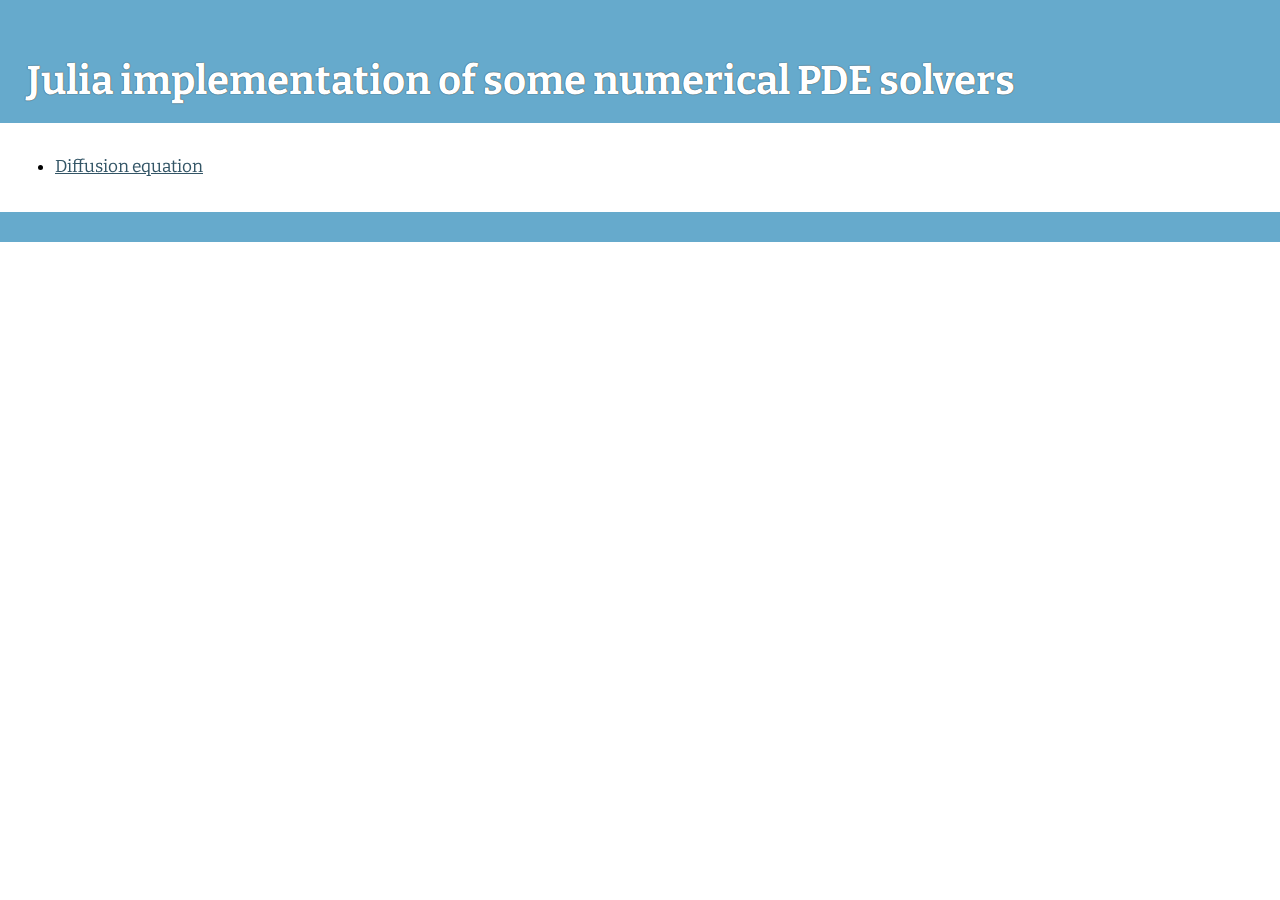
==== docs/index.html @ e6ae3a78 "add diffusion model" ====
<!DOCTYPE html>
<html xmlns="http://www.w3.org/1999/xhtml" lang="" xml:lang="">
<head>
  <meta charset="utf-8" />
  <meta name="generator" content="pandoc" />
  <meta name="viewport" content="width=device-width, initial-scale=1.0, user-scalable=yes" />
  <title>Julia implementation of some numerical PDE solvers</title>
  <style>
    code{white-space: pre-wrap;}
    span.smallcaps{font-variant: small-caps;}
    span.underline{text-decoration: underline;}
    div.column{display: inline-block; vertical-align: top; width: 50%;}
    div.hanging-indent{margin-left: 1.5em; text-indent: -1.5em;}
    ul.task-list{list-style: none;}
  </style>
  <link rel="stylesheet" href="theme.css" />
  <!--[if lt IE 9]>
    <script src="//cdnjs.cloudflare.com/ajax/libs/html5shiv/3.7.3/html5shiv-printshiv.min.js"></script>
  <![endif]-->
</head>
<body>
<header id="title-block-header">
<h1 class="title">Julia implementation of some numerical PDE solvers</h1>
<!--        <div id="dark-mode-toggle">
                <p>Dark mode: <button class="dark-mode-button"
                        aria-label="Toggle dark mode"
                        onclick="toggle_dark_mode()">
                        <span></span><span></span>
                </button></p>
</div> -->
</header>
<div class="row">
        <div class="col-6 col-s-9" id="main">
<ul>
<li><a href="./diffusion.html">Diffusion equation</a></li>
</ul>
        </div>
        
</div>
<div class="footer">
</div>
<!-- <script>
function toggle_dark_mode() {
    var app = document.getElementsByTagName("BODY")[0];
    if (localStorage.darkMode == "dark") {
	localStorage.darkMode = "light";
	app.setAttribute("dark-mode", "light");
    } else {
	localStorage.darkMode = "dark";
	app.setAttribute("dark-mode", "dark");
    }
}
</script> -->
</body>
</html>
---- docs/theme.css ----
@import url('https://fonts.googleapis.com/css2?family=Bitter:ital@0;1&family=Inconsolata:wght@400;700&display=swap');

:root {
        --primary-support: #66AACC;
        --highlight: #CC44CC;
}

/*** Colours ***/
header .title {
        color: white;
        text-shadow: 0 0 1px black;
}
        
header .subtitle {
        color: black;
        text-shadow: 0 0 1px white;
}

header .author {
        color: black;
        text-shadow: 0 0 1px white;
}

/*
#dark-mode-toggle {
        float: right;
        position: relative;
        top: -40pt;
}

body[dark-mode="dark"] .dark-mode-button span:nth-child(1){
    background-color: #ced4e2;
    color: #141516;
}
body[dark-mode=dark] .dark-mode-button span:nth-child(2) {
    left: 22.5px;
    background-color: #141516;
}

body[dark-mode=dark] {
        background-color: black;
        color: white;
}
*/
a {
        color: var(--primary-support);
        filter: brightness(50%);
}

a:hover {
        color: var(--highlight);
}

/*
body[dark-mode="dark"] a {
        filter: none;
}
*/
.named-code-block .sourceCode {
        background: #eee;
}

/*
body[dark-mode="dark"] .named-code-block .sourceCode {
        color: black;
        background: #ccc;
}
*/

/*** Font settings ***/

body {
        font-family: "Bitter", serif;
        font-size: 13pt;
        font-weight: 400;
        line-height: 1.4;
}

h1, h2, h3 {
        font-family: "Bitter", serif;
        font-weight: bold;
}

code {
        font-family: "Inconsolata", monospace;
}

/*** Placement settings ***/

body {
        margin: 0;
        padding: 0;
        color: black;
        background: white;
}

img.figure {
        width: 80%;
}

/*
.level1 {
        display: none;
}

.level1:target {
        display: block;
}
*/

#main h1 {
      border-bottom: thin solid #ddd;
}

#main p {
}

header h1 {
        font-size: 40pt;
        padding: 10pt 10pt 0 10pt;
        margin-bottom: 0;
}

header .subtitle {
        padding: 10pt;
        padding-top: 0;
        margin-top: 0;
}

header .author {
        padding: 10pt;
        margin-top: 0;
}

.footer {
        margin: 0;
        padding: 10pt 300pt 10pt 100pt;
}

header {
        background: var(--primary-support);
        margin: 0;
        padding: 10pt;
}

.named-code-block {
        background: var(--primary-support);
        border-radius: 5pt;
        margin: 0 20pt 0 20pt;
}

.named-code-block p {
        color: white;
        font-weight: bold;
        padding-top: 5pt;
        margin-bottom: 2pt;
        margin-left: 15pt;
}
.named-code-block .sourceCode {
        margin-top: 0;
        background: #eee;
}

.named-code-block pre.sourceCode {
        padding: 5pt 20pt 10pt 15pt;
        /* border-top: solid thin #888; */
        border-radius: 0 0 10pt 5pt;
}

.named-code-block div.sourceCode {
        border-radius: 0 0 5pt 5pt;
}

:not(.named-code-block) > div.sourceCode {
        margin: 0 20pt 0 20pt;
        padding: 5pt 15pt 10pt 15pt;
        border-radius: 5pt 5pt 5pt 5pt;
        background: #eee;
}

/* Dark-mode toggle */
        /* Light Mode Button Styles
        --------------------------- */ 
/*        .dark-mode-button {
            background:0;
            border: 0;
            box-sizing: border-box;
            cursor: pointer;
            height: 20px;
            width: 40px;
            position: relative;
            top: -5pt;
            border: 1px solid rgba(255,255,255,0);
        }
        .dark-mode-button:focus {
            outline:none;
        }
        .dark-mode-button span:nth-child(1) {
            position: absolute;
            top:0;
            left:0;
            width: 40px;
            height:20px;
            border-radius: 20px;
            background-color: #d6d7db;
            box-shadow: inset 1px 1px 3px 0 rgb(0 0 0 / 40%);
            transition: .3s;
        }
        .dark-mode-button span:nth-child(2) {
            position: absolute;
            top:2.5px;
            left:2.5px;
            width: 15px;
            height: 15px;
            background-color: #fff;
            border-radius: 50%;
            box-shadow: 1px 1px 2px 0 rgb(0 0 0 / 40%);
            transition: .3s;
        }
*/

/* Responsive design from w3schools */
* {
  box-sizing: border-box;
}
.row::after {
  content: "";
  clear: both;
/*  display: table; */
}

[class*="col-"] {
/*  float: left; */
  padding: 15px;
}

.header {
  background-color: #9933cc;
  color: #ffffff;
  padding: 15px;
}

.menu ul {
  list-style-type: none;
  margin: 0;
  padding: 0;
}

.menu li {
  padding: 8px;
  margin-bottom: 7px;
  color: #ffffff;
  text-align: right;
}

.menu li:hover {
}

.aside {
  background-color: #33b5e5;
  padding: 15px;
  color: #ffffff;
  text-align: center;
  font-size: 14px;
  box-shadow: 0 1px 3px rgba(0,0,0,0.12), 0 1px 2px rgba(0,0,0,0.24);
}

.footer {
  background-color: var(--primary-support);
  color: #ffffff;
  text-align: center;
  font-size: 12px;
  padding: 15px;
}

/* For mobile phones: */
[class*="col-"] {
  width: 100%;
}

@media only screen and (min-width: 600px) {
  header h1 {
          font-size: 30pt;
  }

  header .subtitle {
          padding: 10pt;
          font-size: 14pt;
          padding-top: 5pt;
          margin-top: 0;
  }

  header .author {
          font-size: 14pt;
  }

  .menu {
        align-self: flex-start;
        position: sticky;
        top: 0;
  }

  .row {
          display: flex;
          flex-flow: row;
  }
  #menu-container { order: 1; }
  #main { order: 2; }

  /* For tablets: */
  .col-s-1 {width: 8.33%;}
  .col-s-2 {width: 16.66%;}
  .col-s-3 {width: 25%;}
  .col-s-4 {width: 33.33%;}
  .col-s-5 {width: 41.66%;}
  .col-s-6 {width: 50%;}
  .col-s-7 {width: 58.33%;}
  .col-s-8 {width: 66.66%;}
  .col-s-9 {width: 75%;}
  .col-s-10 {width: 83.33%;}
  .col-s-11 {width: 91.66%;}
  .col-s-12 {width: 100%;}
}

@media only screen and (min-width: 1600px) {
header {
        padding: 10pt 400pt 10pt 50pt;
}

header h1 {
        padding: 20pt 20pt 0 20pt;
        margin-bottom: 0;
}

header .subtitle {
        padding: 20pt;
        font-size: 15pt;
        padding-top: 0;
        margin-top: 0;
}

header .author {
        padding: 20pt;
        margin-top: 0;
}

.warning blockquote {
        padding: 5pt 20pt 5pt 20pt;
        margin-right: 100pt;
}

  .row {
          display: flex;
          flex-flow: row;
  }
  #menu-container { order: 1; }
  #main { order: 2; }

  .menu {
          align-self: flex-start;
          position: sticky;
          top: 0;
  }
  /* For desktop: */
  .col-1 {width: 8.33%;}
  .col-2 {width: 16.66%;}
  .col-3 {width: 25%;}
  .col-4 {width: 33.33%;}
  .col-5 {width: 41.66%;}
  .col-6 {width: 50%;}
  .col-7 {width: 58.33%;}
  .col-8 {width: 66.66%;}
  .col-9 {width: 75%;}
  .col-10 {width: 83.33%;}
  .col-11 {width: 91.66%;}
  .col-12 {width: 100%;}
}
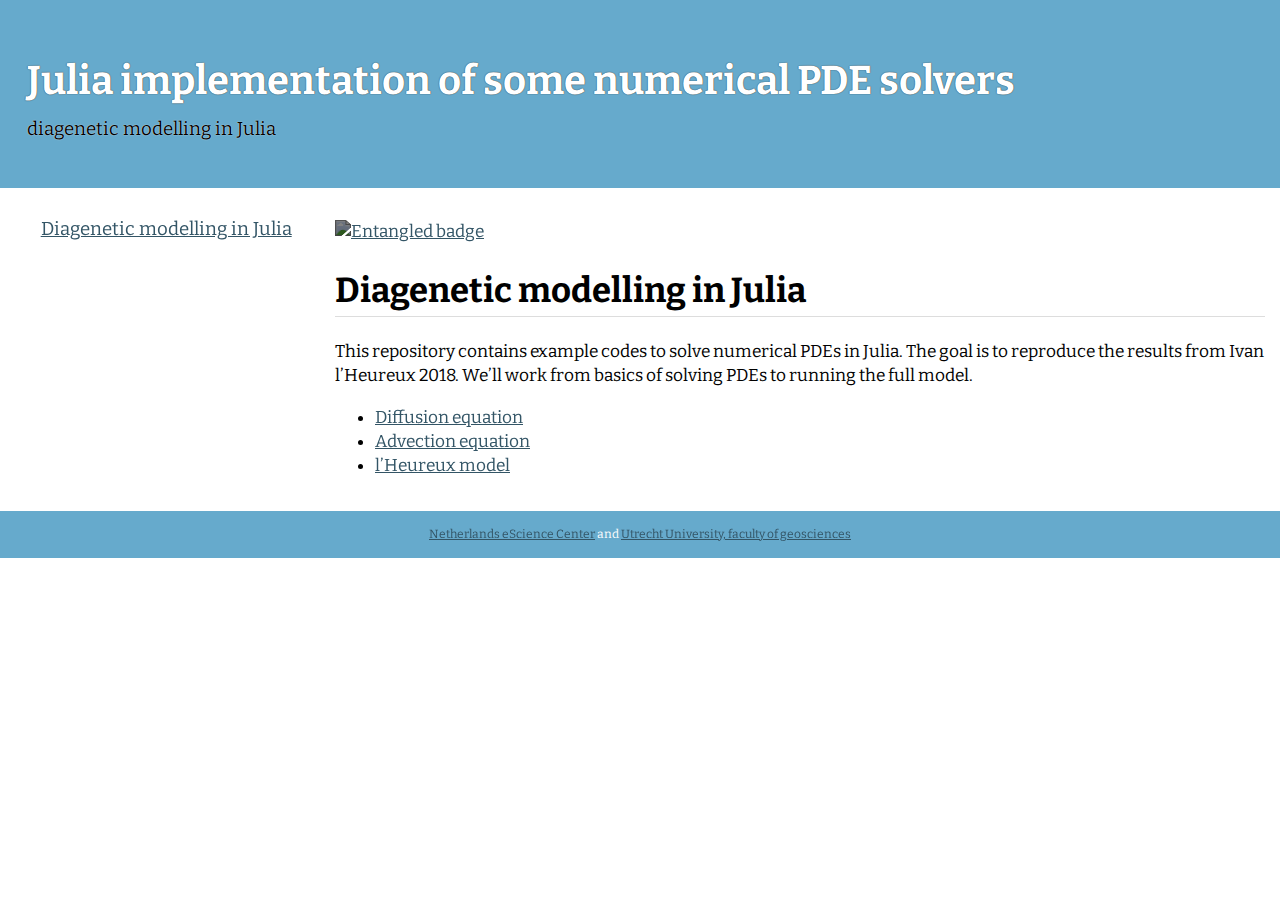
==== commit 7b0b0635: "add advection model" ====
--- a/docs/index.html
+++ b/docs/index.html
@@ -21,6 +21,7 @@
 <body>
 <header id="title-block-header">
 <h1 class="title">Julia implementation of some numerical PDE solvers</h1>
+<p class="subtitle">diagenetic modelling in Julia</p>
 <!--        <div id="dark-mode-toggle">
                 <p>Dark mode: <button class="dark-mode-button"
                         aria-label="Toggle dark mode"
@@ -31,13 +32,27 @@
 </header>
 <div class="row">
         <div class="col-6 col-s-9" id="main">
+<p><a href="https://entangled.github.io/"><img src="https://img.shields.io/badge/entangled-Use%20the%20source!-%2300aeff" alt="Entangled badge" /></a></p>
+<section id="diagenetic-modelling-in-julia" class="level1">
+<h1>Diagenetic modelling in Julia</h1>
+<p>This repository contains example codes to solve numerical PDEs in Julia. The goal is to reproduce the results from Ivan l’Heureux 2018. We’ll work from basics of solving PDEs to running the full model.</p>
 <ul>
 <li><a href="./diffusion.html">Diffusion equation</a></li>
+<li><a href="./upwind-scheme.html">Advection equation</a></li>
+<li><a href="./lheureux-model.html">l’Heureux model</a></li>
 </ul>
+</section>
         </div>
-        
+         <div class="col-3 col-s-3 menu" id="menu-container">
+                <div id="menu"><nav id="TOC" role="doc-toc">
+                                <ul>
+                                <li><a href="#diagenetic-modelling-in-julia">Diagenetic modelling in Julia</a></li>
+                                </ul>
+                </nav></div>
+        </div> 
 </div>
 <div class="footer">
+<a href="https://esciencecenter.nl">Netherlands eScience Center</a> and <a href="https://www.uu.nl/organisatie/faculteit-geowetenschappen">Utrecht University, faculty of geosciences</a>
 </div>
 <!-- <script>
 function toggle_dark_mode() {
--- a/docs/theme.css
+++ b/docs/theme.css
@@ -2,6 +2,7 @@
 
 :root {
         --primary-support: #66AACC;
+        --secondary-support: #CCAA66;
         --highlight: #CC44CC;
 }
 
@@ -178,47 +179,6 @@
         background: #eee;
 }
 
-/* Dark-mode toggle */
-        /* Light Mode Button Styles
-        --------------------------- */ 
-/*        .dark-mode-button {
-            background:0;
-            border: 0;
-            box-sizing: border-box;
-            cursor: pointer;
-            height: 20px;
-            width: 40px;
-            position: relative;
-            top: -5pt;
-            border: 1px solid rgba(255,255,255,0);
-        }
-        .dark-mode-button:focus {
-            outline:none;
-        }
-        .dark-mode-button span:nth-child(1) {
-            position: absolute;
-            top:0;
-            left:0;
-            width: 40px;
-            height:20px;
-            border-radius: 20px;
-            background-color: #d6d7db;
-            box-shadow: inset 1px 1px 3px 0 rgb(0 0 0 / 40%);
-            transition: .3s;
-        }
-        .dark-mode-button span:nth-child(2) {
-            position: absolute;
-            top:2.5px;
-            left:2.5px;
-            width: 15px;
-            height: 15px;
-            background-color: #fff;
-            border-radius: 50%;
-            box-shadow: 1px 1px 2px 0 rgb(0 0 0 / 40%);
-            transition: .3s;
-        }
-*/
-
 /* Responsive design from w3schools */
 * {
   box-sizing: border-box;
@@ -240,20 +200,62 @@
   padding: 15px;
 }
 
-.menu ul {
+/** Menu *****************************/
+nav ul {
   list-style-type: none;
-  margin: 0;
+}
+
+nav#TOC > ul {
+  margin: 10pt 10pt 0 0;
   padding: 0;
 }
 
-.menu li {
-  padding: 8px;
-  margin-bottom: 7px;
-  color: #ffffff;
+.menu {
   text-align: right;
+  font-size: 14pt;
+}
+
+nav > ul > li {
+        margin-bottom: 20pt;
 }
 
 .menu li:hover {
+}
+
+.menu ul li ul li {
+        font-size: smaller;
+}
+
+.menu ul li ul li::after {
+        color: gray;
+        margin-left: 0.5em;
+        content: " · · · ";
+}
+
+/** Section.alert **************************/
+section.alert {
+        margin: 0 2em 0 5em;
+        padding: 0 0 5pt 0;
+        border-radius: 5pt;
+        background: #eee;
+}
+
+section.alert h3:before {
+        content: "☞";
+        margin-right: 10pt;
+}
+
+section.alert h3 {
+        font-size: 14pt;
+        padding: 5pt 0 1pt 10pt;
+        margin: 0;
+        color: white;
+        border-radius: 5pt 5pt 0 0;
+        background: var(--secondary-support);
+}
+
+section.alert p {
+        padding: 0 1em 0 1em;
 }
 
 .aside {
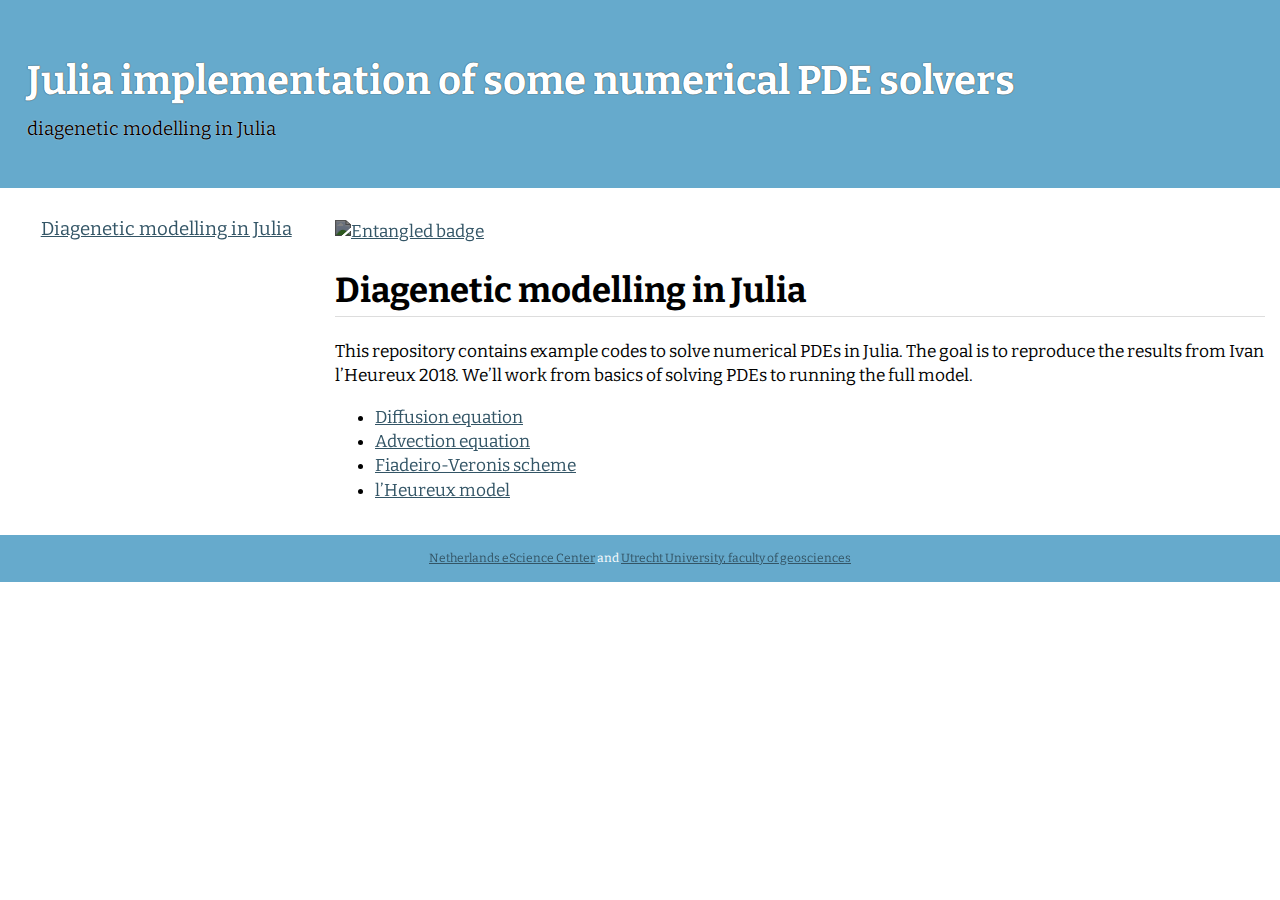
==== commit cef02a0c: "introduce fiadeiro-veronis scheme" ====
--- a/docs/index.html
+++ b/docs/index.html
@@ -20,7 +20,8 @@
 </head>
 <body>
 <header id="title-block-header">
-<h1 class="title">Julia implementation of some numerical PDE solvers</h1>
+<h1 class="title">Julia implementation of some numerical PDE
+solvers</h1>
 <p class="subtitle">diagenetic modelling in Julia</p>
 <!--        <div id="dark-mode-toggle">
                 <p>Dark mode: <button class="dark-mode-button"
@@ -32,13 +33,18 @@
 </header>
 <div class="row">
         <div class="col-6 col-s-9" id="main">
-<p><a href="https://entangled.github.io/"><img src="https://img.shields.io/badge/entangled-Use%20the%20source!-%2300aeff" alt="Entangled badge" /></a></p>
+<p><a href="https://entangled.github.io/"><img
+src="https://img.shields.io/badge/entangled-Use%20the%20source!-%2300aeff"
+alt="Entangled badge" /></a></p>
 <section id="diagenetic-modelling-in-julia" class="level1">
 <h1>Diagenetic modelling in Julia</h1>
-<p>This repository contains example codes to solve numerical PDEs in Julia. The goal is to reproduce the results from Ivan l’Heureux 2018. We’ll work from basics of solving PDEs to running the full model.</p>
+<p>This repository contains example codes to solve numerical PDEs in
+Julia. The goal is to reproduce the results from Ivan l’Heureux 2018.
+We’ll work from basics of solving PDEs to running the full model.</p>
 <ul>
 <li><a href="./diffusion.html">Diffusion equation</a></li>
 <li><a href="./upwind-scheme.html">Advection equation</a></li>
+<li><a href="./fiadeiro-veronis.html">Fiadeiro-Veronis scheme</a></li>
 <li><a href="./lheureux-model.html">l’Heureux model</a></li>
 </ul>
 </section>
@@ -46,13 +52,19 @@
          <div class="col-3 col-s-3 menu" id="menu-container">
                 <div id="menu"><nav id="TOC" role="doc-toc">
                                 <ul>
-                                <li><a href="#diagenetic-modelling-in-julia">Diagenetic modelling in Julia</a></li>
+                                <li><a
+                                href="#diagenetic-modelling-in-julia"
+                                id="toc-diagenetic-modelling-in-julia">Diagenetic
+                                modelling in Julia</a></li>
                                 </ul>
                 </nav></div>
         </div> 
 </div>
 <div class="footer">
-<a href="https://esciencecenter.nl">Netherlands eScience Center</a> and <a href="https://www.uu.nl/organisatie/faculteit-geowetenschappen">Utrecht University, faculty of geosciences</a>
+<a href="https://esciencecenter.nl">Netherlands eScience Center</a> and
+<a
+href="https://www.uu.nl/organisatie/faculteit-geowetenschappen">Utrecht
+University, faculty of geosciences</a>
 </div>
 <!-- <script>
 function toggle_dark_mode() {
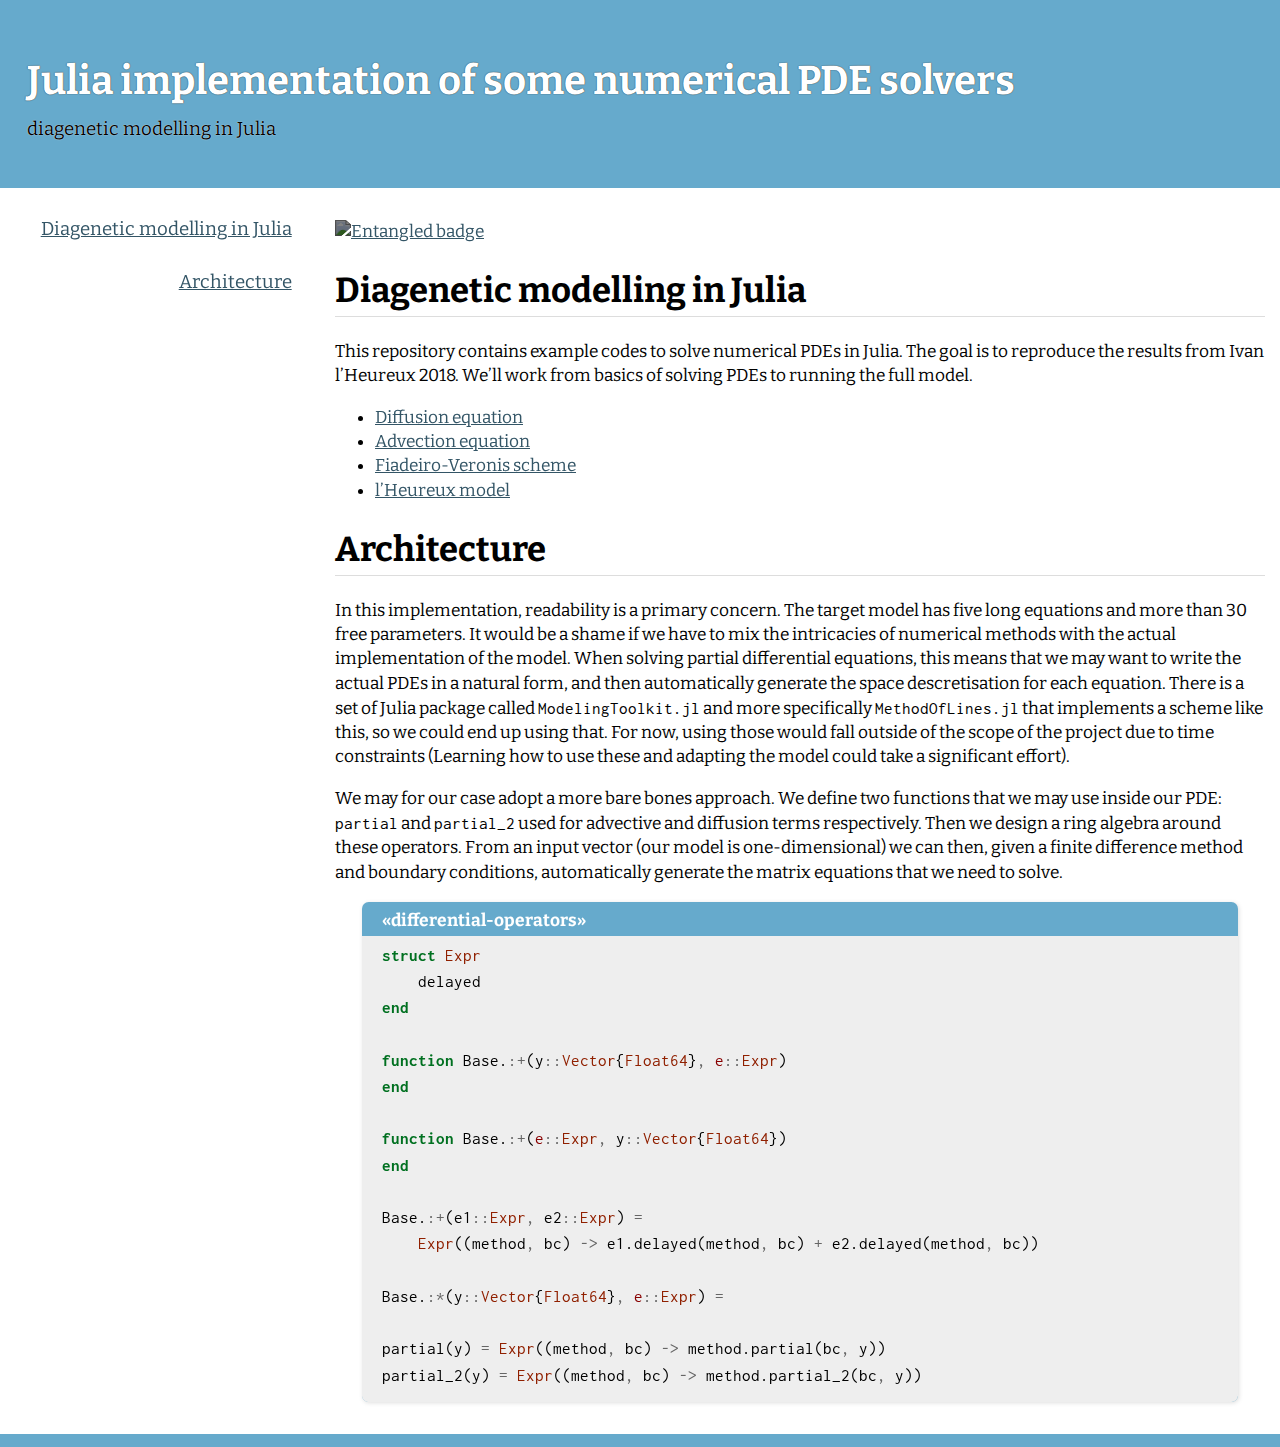
==== commit 2bb3d90d: "..." ====
--- a/docs/index.html
+++ b/docs/index.html
@@ -12,6 +12,69 @@
     div.column{display: inline-block; vertical-align: top; width: 50%;}
     div.hanging-indent{margin-left: 1.5em; text-indent: -1.5em;}
     ul.task-list{list-style: none;}
+    pre > code.sourceCode { white-space: pre; position: relative; }
+    pre > code.sourceCode > span { display: inline-block; line-height: 1.25; }
+    pre > code.sourceCode > span:empty { height: 1.2em; }
+    .sourceCode { overflow: visible; }
+    code.sourceCode > span { color: inherit; text-decoration: inherit; }
+    div.sourceCode { margin: 1em 0; }
+    pre.sourceCode { margin: 0; }
+    @media screen {
+    div.sourceCode { overflow: auto; }
+    }
+    @media print {
+    pre > code.sourceCode { white-space: pre-wrap; }
+    pre > code.sourceCode > span { text-indent: -5em; padding-left: 5em; }
+    }
+    pre.numberSource code
+      { counter-reset: source-line 0; }
+    pre.numberSource code > span
+      { position: relative; left: -4em; counter-increment: source-line; }
+    pre.numberSource code > span > a:first-child::before
+      { content: counter(source-line);
+        position: relative; left: -1em; text-align: right; vertical-align: baseline;
+        border: none; display: inline-block;
+        -webkit-touch-callout: none; -webkit-user-select: none;
+        -khtml-user-select: none; -moz-user-select: none;
+        -ms-user-select: none; user-select: none;
+        padding: 0 4px; width: 4em;
+        color: #aaaaaa;
+      }
+    pre.numberSource { margin-left: 3em; border-left: 1px solid #aaaaaa;  padding-left: 4px; }
+    div.sourceCode
+      {   }
+    @media screen {
+    pre > code.sourceCode > span > a:first-child::before { text-decoration: underline; }
+    }
+    code span.al { color: #ff0000; font-weight: bold; } /* Alert */
+    code span.an { color: #60a0b0; font-weight: bold; font-style: italic; } /* Annotation */
+    code span.at { color: #7d9029; } /* Attribute */
+    code span.bn { color: #40a070; } /* BaseN */
+    code span.bu { } /* BuiltIn */
+    code span.cf { color: #007020; font-weight: bold; } /* ControlFlow */
+    code span.ch { color: #4070a0; } /* Char */
+    code span.cn { color: #880000; } /* Constant */
+    code span.co { color: #60a0b0; font-style: italic; } /* Comment */
+    code span.cv { color: #60a0b0; font-weight: bold; font-style: italic; } /* CommentVar */
+    code span.do { color: #ba2121; font-style: italic; } /* Documentation */
+    code span.dt { color: #902000; } /* DataType */
+    code span.dv { color: #40a070; } /* DecVal */
+    code span.er { color: #ff0000; font-weight: bold; } /* Error */
+    code span.ex { } /* Extension */
+    code span.fl { color: #40a070; } /* Float */
+    code span.fu { color: #06287e; } /* Function */
+    code span.im { } /* Import */
+    code span.in { color: #60a0b0; font-weight: bold; font-style: italic; } /* Information */
+    code span.kw { color: #007020; font-weight: bold; } /* Keyword */
+    code span.op { color: #666666; } /* Operator */
+    code span.ot { color: #007020; } /* Other */
+    code span.pp { color: #bc7a00; } /* Preprocessor */
+    code span.sc { color: #4070a0; } /* SpecialChar */
+    code span.ss { color: #bb6688; } /* SpecialString */
+    code span.st { color: #4070a0; } /* String */
+    code span.va { color: #19177c; } /* Variable */
+    code span.vs { color: #4070a0; } /* VerbatimString */
+    code span.wa { color: #60a0b0; font-weight: bold; font-style: italic; } /* Warning */
   </style>
   <link rel="stylesheet" href="theme.css" />
   <!--[if lt IE 9]>
@@ -20,8 +83,7 @@
 </head>
 <body>
 <header id="title-block-header">
-<h1 class="title">Julia implementation of some numerical PDE
-solvers</h1>
+<h1 class="title">Julia implementation of some numerical PDE solvers</h1>
 <p class="subtitle">diagenetic modelling in Julia</p>
 <!--        <div id="dark-mode-toggle">
                 <p>Dark mode: <button class="dark-mode-button"
@@ -33,14 +95,10 @@
 </header>
 <div class="row">
         <div class="col-6 col-s-9" id="main">
-<p><a href="https://entangled.github.io/"><img
-src="https://img.shields.io/badge/entangled-Use%20the%20source!-%2300aeff"
-alt="Entangled badge" /></a></p>
+<p><a href="https://entangled.github.io/"><img src="https://img.shields.io/badge/entangled-Use%20the%20source!-%2300aeff" alt="Entangled badge" /></a></p>
 <section id="diagenetic-modelling-in-julia" class="level1">
 <h1>Diagenetic modelling in Julia</h1>
-<p>This repository contains example codes to solve numerical PDEs in
-Julia. The goal is to reproduce the results from Ivan l’Heureux 2018.
-We’ll work from basics of solving PDEs to running the full model.</p>
+<p>This repository contains example codes to solve numerical PDEs in Julia. The goal is to reproduce the results from Ivan l’Heureux 2018. We’ll work from basics of solving PDEs to running the full model.</p>
 <ul>
 <li><a href="./diffusion.html">Diffusion equation</a></li>
 <li><a href="./upwind-scheme.html">Advection equation</a></li>
@@ -48,23 +106,43 @@
 <li><a href="./lheureux-model.html">l’Heureux model</a></li>
 </ul>
 </section>
+<section id="architecture" class="level1">
+<h1>Architecture</h1>
+<p>In this implementation, readability is a primary concern. The target model has five long equations and more than 30 free parameters. It would be a shame if we have to mix the intricacies of numerical methods with the actual implementation of the model. When solving partial differential equations, this means that we may want to write the actual PDEs in a natural form, and then automatically generate the space descretisation for each equation. There is a set of Julia package called <code>ModelingToolkit.jl</code> and more specifically <code>MethodOfLines.jl</code> that implements a scheme like this, so we could end up using that. For now, using those would fall outside of the scope of the project due to time constraints (Learning how to use these and adapting the model could take a significant effort).</p>
+<p>We may for our case adopt a more bare bones approach. We define two functions that we may use inside our PDE: <code>partial</code> and <code>partial_2</code> used for advective and diffusion terms respectively. Then we design a ring algebra around these operators. From an input vector (our model is one-dimensional) we can then, given a finite difference method and boundary conditions, automatically generate the matrix equations that we need to solve.</p>
+<div class="named-code-block">
+<p>«differential-operators»</p>
+<div class="sourceCode" id="cb1"><pre class="sourceCode julia"><code class="sourceCode julia"><span id="cb1-1"><a href="#cb1-1" aria-hidden="true" tabindex="-1"></a><span class="kw">struct</span> <span class="dt">Expr</span></span>
+<span id="cb1-2"><a href="#cb1-2" aria-hidden="true" tabindex="-1"></a>    delayed</span>
+<span id="cb1-3"><a href="#cb1-3" aria-hidden="true" tabindex="-1"></a><span class="kw">end</span></span>
+<span id="cb1-4"><a href="#cb1-4" aria-hidden="true" tabindex="-1"></a></span>
+<span id="cb1-5"><a href="#cb1-5" aria-hidden="true" tabindex="-1"></a><span class="kw">function</span> <span class="bu">Base</span>.<span class="op">:+</span>(y<span class="op">::</span><span class="dt">Vector</span>{<span class="dt">Float64</span>}<span class="op">,</span> <span class="cn">e</span><span class="op">::</span><span class="dt">Expr</span>)</span>
+<span id="cb1-6"><a href="#cb1-6" aria-hidden="true" tabindex="-1"></a><span class="kw">end</span></span>
+<span id="cb1-7"><a href="#cb1-7" aria-hidden="true" tabindex="-1"></a></span>
+<span id="cb1-8"><a href="#cb1-8" aria-hidden="true" tabindex="-1"></a><span class="kw">function</span> <span class="bu">Base</span>.<span class="op">:+</span>(<span class="cn">e</span><span class="op">::</span><span class="dt">Expr</span><span class="op">,</span> y<span class="op">::</span><span class="dt">Vector</span>{<span class="dt">Float64</span>})</span>
+<span id="cb1-9"><a href="#cb1-9" aria-hidden="true" tabindex="-1"></a><span class="kw">end</span></span>
+<span id="cb1-10"><a href="#cb1-10" aria-hidden="true" tabindex="-1"></a></span>
+<span id="cb1-11"><a href="#cb1-11" aria-hidden="true" tabindex="-1"></a><span class="bu">Base</span>.<span class="op">:+</span>(e1<span class="op">::</span><span class="dt">Expr</span><span class="op">,</span> e2<span class="op">::</span><span class="dt">Expr</span>) <span class="op">=</span></span>
+<span id="cb1-12"><a href="#cb1-12" aria-hidden="true" tabindex="-1"></a>    <span class="dt">Expr</span>((method<span class="op">,</span> bc) <span class="op">-&gt;</span> e1.delayed(method<span class="op">,</span> bc) <span class="op">+</span> e2.delayed(method<span class="op">,</span> bc))</span>
+<span id="cb1-13"><a href="#cb1-13" aria-hidden="true" tabindex="-1"></a></span>
+<span id="cb1-14"><a href="#cb1-14" aria-hidden="true" tabindex="-1"></a><span class="bu">Base</span>.<span class="op">:*</span>(y<span class="op">::</span><span class="dt">Vector</span>{<span class="dt">Float64</span>}<span class="op">,</span> <span class="cn">e</span><span class="op">::</span><span class="dt">Expr</span>) <span class="op">=</span></span>
+<span id="cb1-15"><a href="#cb1-15" aria-hidden="true" tabindex="-1"></a></span>
+<span id="cb1-16"><a href="#cb1-16" aria-hidden="true" tabindex="-1"></a>partial(y) <span class="op">=</span> <span class="dt">Expr</span>((method<span class="op">,</span> bc) <span class="op">-&gt;</span> method.partial(bc<span class="op">,</span> y))</span>
+<span id="cb1-17"><a href="#cb1-17" aria-hidden="true" tabindex="-1"></a>partial_2(y) <span class="op">=</span> <span class="dt">Expr</span>((method<span class="op">,</span> bc) <span class="op">-&gt;</span> method.partial_2(bc<span class="op">,</span> y))</span></code></pre></div>
+</div>
+</section>
         </div>
          <div class="col-3 col-s-3 menu" id="menu-container">
                 <div id="menu"><nav id="TOC" role="doc-toc">
                                 <ul>
-                                <li><a
-                                href="#diagenetic-modelling-in-julia"
-                                id="toc-diagenetic-modelling-in-julia">Diagenetic
-                                modelling in Julia</a></li>
+                                <li><a href="#diagenetic-modelling-in-julia">Diagenetic modelling in Julia</a></li>
+                                <li><a href="#architecture">Architecture</a></li>
                                 </ul>
                 </nav></div>
         </div> 
 </div>
 <div class="footer">
-<a href="https://esciencecenter.nl">Netherlands eScience Center</a> and
-<a
-href="https://www.uu.nl/organisatie/faculteit-geowetenschappen">Utrecht
-University, faculty of geosciences</a>
+<a href="https://esciencecenter.nl">Netherlands eScience Center</a> and <a href="https://www.uu.nl/organisatie/faculteit-geowetenschappen">Utrecht University, faculty of geosciences</a>
 </div>
 <!-- <script>
 function toggle_dark_mode() {
--- a/docs/theme.css
+++ b/docs/theme.css
@@ -3,7 +3,7 @@
 :root {
         --primary-support: #66AACC;
         --secondary-support: #CCAA66;
-        --highlight: #CC44CC;
+        --highlight: #CC66AA;
 }
 
 /*** Colours ***/
@@ -96,7 +96,7 @@
 }
 
 img.figure {
-        width: 80%;
+        width: 100%;
 }
 
 /*
@@ -148,6 +148,7 @@
         background: var(--primary-support);
         border-radius: 5pt;
         margin: 0 20pt 0 20pt;
+        filter: drop-shadow(1px 1px 2px #00000020);
 }
 
 .named-code-block p {
@@ -194,12 +195,57 @@
   padding: 15px;
 }
 
+.table {
+}
+
+.table table {
+        border-collapse: separate;
+        margin: 1em auto 1em auto;
+        padding: 0 0 5pt 0;
+        border-radius: 10pt;
+        background: #eee;
+        border: none;
+        border-spacing: 0;
+        filter: drop-shadow(2px 2px 2px #00000020);
+}
+
+.table table td {
+        padding: 4pt 15pt 2pt 15pt;
+        margin: 0;
+}
+
+.table table .header {
+        border-radius: 10pt;
+}
+
+.table th {
+        background: var(--primary-support);
+        color: #ffffff;
+        margin: 0;
+        padding: 5pt 15pt 5pt 15pt;
+        border: none;
+}
+
+.table .header th:first-child {
+        border-radius: 10pt 0 0 0;
+}
+
+.table .header th:last-child {
+        border-radius: 0 10pt 0 0;
+}
+
+.table .caption {
+        margin: 1em auto 1em auto;
+        text-align: center;
+}
+
+/*
 .header {
-  background-color: #9933cc;
+  background-color: var(--highlight);
   color: #ffffff;
   padding: 15px;
 }
-
+*/
 /** Menu *****************************/
 nav ul {
   list-style-type: none;
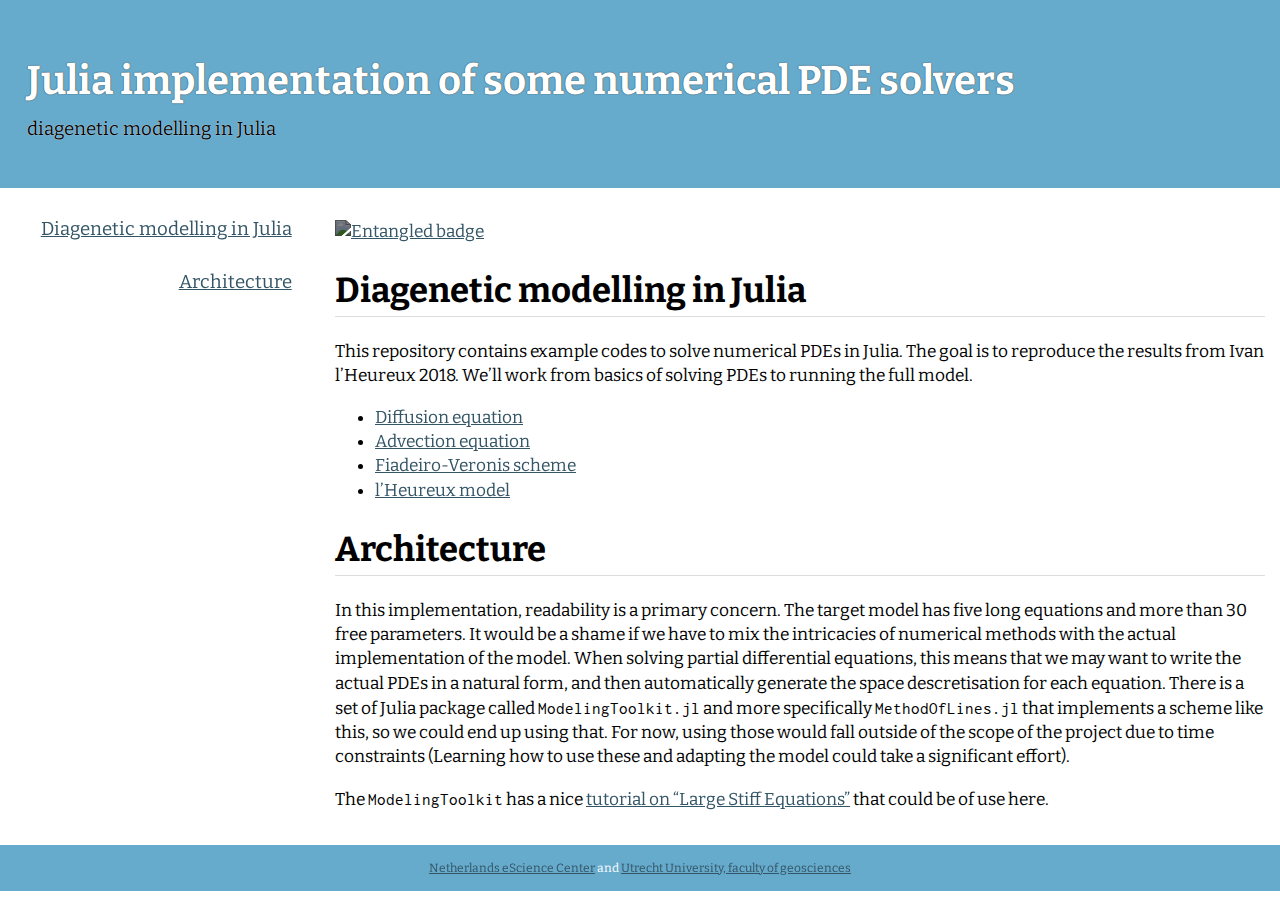
==== commit 7c222206: "add some documentation" ====
--- a/docs/index.html
+++ b/docs/index.html
@@ -12,69 +12,6 @@
     div.column{display: inline-block; vertical-align: top; width: 50%;}
     div.hanging-indent{margin-left: 1.5em; text-indent: -1.5em;}
     ul.task-list{list-style: none;}
-    pre > code.sourceCode { white-space: pre; position: relative; }
-    pre > code.sourceCode > span { display: inline-block; line-height: 1.25; }
-    pre > code.sourceCode > span:empty { height: 1.2em; }
-    .sourceCode { overflow: visible; }
-    code.sourceCode > span { color: inherit; text-decoration: inherit; }
-    div.sourceCode { margin: 1em 0; }
-    pre.sourceCode { margin: 0; }
-    @media screen {
-    div.sourceCode { overflow: auto; }
-    }
-    @media print {
-    pre > code.sourceCode { white-space: pre-wrap; }
-    pre > code.sourceCode > span { text-indent: -5em; padding-left: 5em; }
-    }
-    pre.numberSource code
-      { counter-reset: source-line 0; }
-    pre.numberSource code > span
-      { position: relative; left: -4em; counter-increment: source-line; }
-    pre.numberSource code > span > a:first-child::before
-      { content: counter(source-line);
-        position: relative; left: -1em; text-align: right; vertical-align: baseline;
-        border: none; display: inline-block;
-        -webkit-touch-callout: none; -webkit-user-select: none;
-        -khtml-user-select: none; -moz-user-select: none;
-        -ms-user-select: none; user-select: none;
-        padding: 0 4px; width: 4em;
-        color: #aaaaaa;
-      }
-    pre.numberSource { margin-left: 3em; border-left: 1px solid #aaaaaa;  padding-left: 4px; }
-    div.sourceCode
-      {   }
-    @media screen {
-    pre > code.sourceCode > span > a:first-child::before { text-decoration: underline; }
-    }
-    code span.al { color: #ff0000; font-weight: bold; } /* Alert */
-    code span.an { color: #60a0b0; font-weight: bold; font-style: italic; } /* Annotation */
-    code span.at { color: #7d9029; } /* Attribute */
-    code span.bn { color: #40a070; } /* BaseN */
-    code span.bu { } /* BuiltIn */
-    code span.cf { color: #007020; font-weight: bold; } /* ControlFlow */
-    code span.ch { color: #4070a0; } /* Char */
-    code span.cn { color: #880000; } /* Constant */
-    code span.co { color: #60a0b0; font-style: italic; } /* Comment */
-    code span.cv { color: #60a0b0; font-weight: bold; font-style: italic; } /* CommentVar */
-    code span.do { color: #ba2121; font-style: italic; } /* Documentation */
-    code span.dt { color: #902000; } /* DataType */
-    code span.dv { color: #40a070; } /* DecVal */
-    code span.er { color: #ff0000; font-weight: bold; } /* Error */
-    code span.ex { } /* Extension */
-    code span.fl { color: #40a070; } /* Float */
-    code span.fu { color: #06287e; } /* Function */
-    code span.im { } /* Import */
-    code span.in { color: #60a0b0; font-weight: bold; font-style: italic; } /* Information */
-    code span.kw { color: #007020; font-weight: bold; } /* Keyword */
-    code span.op { color: #666666; } /* Operator */
-    code span.ot { color: #007020; } /* Other */
-    code span.pp { color: #bc7a00; } /* Preprocessor */
-    code span.sc { color: #4070a0; } /* SpecialChar */
-    code span.ss { color: #bb6688; } /* SpecialString */
-    code span.st { color: #4070a0; } /* String */
-    code span.va { color: #19177c; } /* Variable */
-    code span.vs { color: #4070a0; } /* VerbatimString */
-    code span.wa { color: #60a0b0; font-weight: bold; font-style: italic; } /* Warning */
   </style>
   <link rel="stylesheet" href="theme.css" />
   <!--[if lt IE 9]>
@@ -109,27 +46,7 @@
 <section id="architecture" class="level1">
 <h1>Architecture</h1>
 <p>In this implementation, readability is a primary concern. The target model has five long equations and more than 30 free parameters. It would be a shame if we have to mix the intricacies of numerical methods with the actual implementation of the model. When solving partial differential equations, this means that we may want to write the actual PDEs in a natural form, and then automatically generate the space descretisation for each equation. There is a set of Julia package called <code>ModelingToolkit.jl</code> and more specifically <code>MethodOfLines.jl</code> that implements a scheme like this, so we could end up using that. For now, using those would fall outside of the scope of the project due to time constraints (Learning how to use these and adapting the model could take a significant effort).</p>
-<p>We may for our case adopt a more bare bones approach. We define two functions that we may use inside our PDE: <code>partial</code> and <code>partial_2</code> used for advective and diffusion terms respectively. Then we design a ring algebra around these operators. From an input vector (our model is one-dimensional) we can then, given a finite difference method and boundary conditions, automatically generate the matrix equations that we need to solve.</p>
-<div class="named-code-block">
-<p>«differential-operators»</p>
-<div class="sourceCode" id="cb1"><pre class="sourceCode julia"><code class="sourceCode julia"><span id="cb1-1"><a href="#cb1-1" aria-hidden="true" tabindex="-1"></a><span class="kw">struct</span> <span class="dt">Expr</span></span>
-<span id="cb1-2"><a href="#cb1-2" aria-hidden="true" tabindex="-1"></a>    delayed</span>
-<span id="cb1-3"><a href="#cb1-3" aria-hidden="true" tabindex="-1"></a><span class="kw">end</span></span>
-<span id="cb1-4"><a href="#cb1-4" aria-hidden="true" tabindex="-1"></a></span>
-<span id="cb1-5"><a href="#cb1-5" aria-hidden="true" tabindex="-1"></a><span class="kw">function</span> <span class="bu">Base</span>.<span class="op">:+</span>(y<span class="op">::</span><span class="dt">Vector</span>{<span class="dt">Float64</span>}<span class="op">,</span> <span class="cn">e</span><span class="op">::</span><span class="dt">Expr</span>)</span>
-<span id="cb1-6"><a href="#cb1-6" aria-hidden="true" tabindex="-1"></a><span class="kw">end</span></span>
-<span id="cb1-7"><a href="#cb1-7" aria-hidden="true" tabindex="-1"></a></span>
-<span id="cb1-8"><a href="#cb1-8" aria-hidden="true" tabindex="-1"></a><span class="kw">function</span> <span class="bu">Base</span>.<span class="op">:+</span>(<span class="cn">e</span><span class="op">::</span><span class="dt">Expr</span><span class="op">,</span> y<span class="op">::</span><span class="dt">Vector</span>{<span class="dt">Float64</span>})</span>
-<span id="cb1-9"><a href="#cb1-9" aria-hidden="true" tabindex="-1"></a><span class="kw">end</span></span>
-<span id="cb1-10"><a href="#cb1-10" aria-hidden="true" tabindex="-1"></a></span>
-<span id="cb1-11"><a href="#cb1-11" aria-hidden="true" tabindex="-1"></a><span class="bu">Base</span>.<span class="op">:+</span>(e1<span class="op">::</span><span class="dt">Expr</span><span class="op">,</span> e2<span class="op">::</span><span class="dt">Expr</span>) <span class="op">=</span></span>
-<span id="cb1-12"><a href="#cb1-12" aria-hidden="true" tabindex="-1"></a>    <span class="dt">Expr</span>((method<span class="op">,</span> bc) <span class="op">-&gt;</span> e1.delayed(method<span class="op">,</span> bc) <span class="op">+</span> e2.delayed(method<span class="op">,</span> bc))</span>
-<span id="cb1-13"><a href="#cb1-13" aria-hidden="true" tabindex="-1"></a></span>
-<span id="cb1-14"><a href="#cb1-14" aria-hidden="true" tabindex="-1"></a><span class="bu">Base</span>.<span class="op">:*</span>(y<span class="op">::</span><span class="dt">Vector</span>{<span class="dt">Float64</span>}<span class="op">,</span> <span class="cn">e</span><span class="op">::</span><span class="dt">Expr</span>) <span class="op">=</span></span>
-<span id="cb1-15"><a href="#cb1-15" aria-hidden="true" tabindex="-1"></a></span>
-<span id="cb1-16"><a href="#cb1-16" aria-hidden="true" tabindex="-1"></a>partial(y) <span class="op">=</span> <span class="dt">Expr</span>((method<span class="op">,</span> bc) <span class="op">-&gt;</span> method.partial(bc<span class="op">,</span> y))</span>
-<span id="cb1-17"><a href="#cb1-17" aria-hidden="true" tabindex="-1"></a>partial_2(y) <span class="op">=</span> <span class="dt">Expr</span>((method<span class="op">,</span> bc) <span class="op">-&gt;</span> method.partial_2(bc<span class="op">,</span> y))</span></code></pre></div>
-</div>
+<p>The <code>ModelingToolkit</code> has a nice <a href="https://docs.sciml.ai/DiffEqDocs/stable/tutorials/advanced_ode_example/">tutorial on “Large Stiff Equations”</a> that could be of use here.</p>
 </section>
         </div>
          <div class="col-3 col-s-3 menu" id="menu-container">
